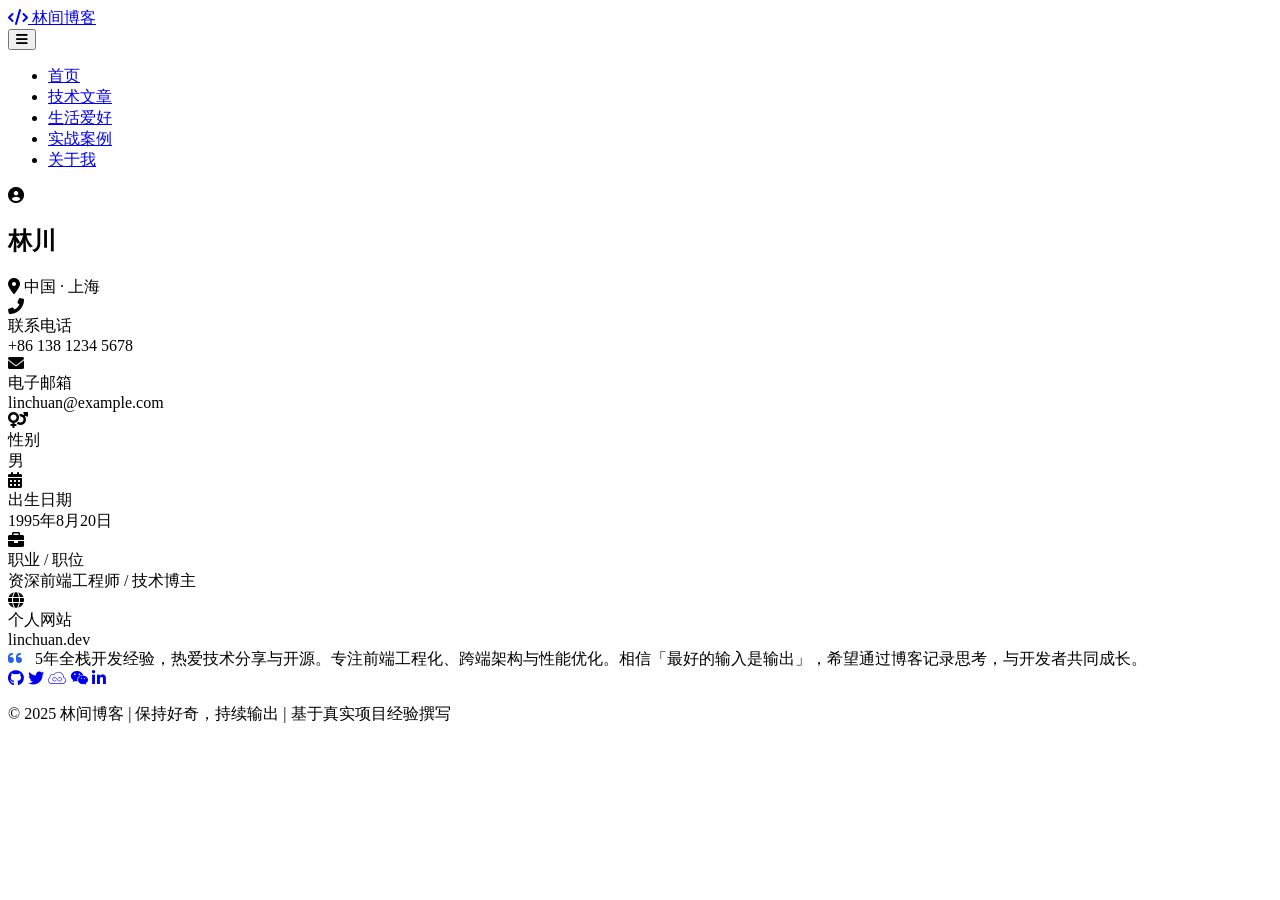
==== src/main/resources/templates/public/index.html @ 1debfce6 "Initial commit 该项目第一次提交" ====
<!DOCTYPE html>
<html lang="zh-CN">
<head>
    <meta charset="UTF-8">
    <meta name="viewport" content="width=device-width, initial-scale=1.0, viewport-fit=cover">
    <title>我的博客 | 个人主页</title>
    <!-- 使用现代、干净的字体系统 -->
    <link href="https://fonts.googleapis.com/css2?family=Inter:opsz,wght@14..32,300;14..32,400;14..32,500;14..32,600;14..32,700&display=swap" rel="stylesheet">
    <!-- Font Awesome 6 (免费图标库) -->
    <link rel="stylesheet" href="https://cdnjs.cloudflare.com/ajax/libs/font-awesome/6.0.0-beta3/css/all.min.css">
    <!-- 独立CSS文件 -->
    <link rel="stylesheet" th:href="@{/css/index.css}">
</head>
<body>

<!-- 导航栏 -->
<nav class="navbar">
    <div class="nav-container">
        <div class="logo">
            <a href="#"><i class="fas fa-code"></i> 林间博客</a>
        </div>
        <button class="menu-toggle" id="mobileMenuBtn" aria-label="菜单">
            <i class="fas fa-bars"></i>
        </button>
        <ul class="nav-links" id="navLinks">
            <li><a href="#" class="nav-item active" data-nav="home">首页</a></li>
            <li><a href="#" class="nav-item" data-nav="tech">技术文章</a></li>
            <li><a href="#" class="nav-item" data-nav="dev">生活爱好</a></li>
            <li><a href="/public/practical" class="nav-item" data-nav="case">实战案例</a></li>
            <li><a href="#" class="nav-item" data-nav="about">关于我</a></li>
        </ul>
    </div>
</nav>

<main>
    <!-- 首页区域：展示关于我的详细信息（包含头像、姓名、电话、性别等） -->
    <section class="hero">
        <div class="container">
            <div class="profile-container">
                <!-- 头像区域 -->
                <div class="profile-avatar">
                    <div class="avatar-large">
                        <i class="fas fa-user-circle"></i>
                    </div>
                </div>

                <!-- 个人信息详情 -->
                <div class="profile-info">
                    <h1 class="profile-name">林川</h1>
                    <div class="profile-title">
                        <i class="fas fa-map-marker-alt"></i> 中国 · 上海
                    </div>

                    <div class="info-grid">
                        <div class="info-item">
                            <div class="info-icon"><i class="fas fa-phone-alt"></i></div>
                            <div class="info-text">
                                <div class="info-label">联系电话</div>
                                <div class="info-value">+86 138 1234 5678</div>
                            </div>
                        </div>
                        <div class="info-item">
                            <div class="info-icon"><i class="fas fa-envelope"></i></div>
                            <div class="info-text">
                                <div class="info-label">电子邮箱</div>
                                <div class="info-value">linchuan@example.com</div>
                            </div>
                        </div>
                        <div class="info-item">
                            <div class="info-icon"><i class="fas fa-venus-mars"></i></div>
                            <div class="info-text">
                                <div class="info-label">性别</div>
                                <div class="info-value">男</div>
                            </div>
                        </div>
                        <div class="info-item">
                            <div class="info-icon"><i class="fas fa-calendar-alt"></i></div>
                            <div class="info-text">
                                <div class="info-label">出生日期</div>
                                <div class="info-value">1995年8月20日</div>
                            </div>
                        </div>
                        <div class="info-item">
                            <div class="info-icon"><i class="fas fa-briefcase"></i></div>
                            <div class="info-text">
                                <div class="info-label">职业 / 职位</div>
                                <div class="info-value">资深前端工程师 / 技术博主</div>
                            </div>
                        </div>
                        <div class="info-item">
                            <div class="info-icon"><i class="fas fa-globe"></i></div>
                            <div class="info-text">
                                <div class="info-label">个人网站</div>
                                <div class="info-value">linchuan.dev</div>
                            </div>
                        </div>
                    </div>

                    <div class="bio-text">
                        <i class="fas fa-quote-left" style="color: #2563eb; margin-right: 8px;"></i>
                        5年全栈开发经验，热爱技术分享与开源。专注前端工程化、跨端架构与性能优化。相信「最好的输入是输出」，希望通过博客记录思考，与开发者共同成长。
                    </div>

                    <div class="social-links">
                        <a href="#" aria-label="GitHub"><i class="fab fa-github"></i></a>
                        <a href="#" aria-label="Twitter"><i class="fab fa-twitter"></i></a>
                        <a href="#" aria-label="掘金"><i class="fab fa-jsfiddle"></i></a>
                        <a href="#" aria-label="微信"><i class="fab fa-weixin"></i></a>
                        <a href="#" aria-label="领英"><i class="fab fa-linkedin-in"></i></a>
                    </div>
                </div>
            </div>
        </div>
    </section>
</main>

<footer class="footer">
    <div class="container">
        <p>© 2025 林间博客 | 保持好奇，持续输出 | 基于真实项目经验撰写</p>
    </div>
</footer>

<!-- 独立JavaScript文件 -->
<script th:src="@{/js/index.js}"></script>
</body>
</html>
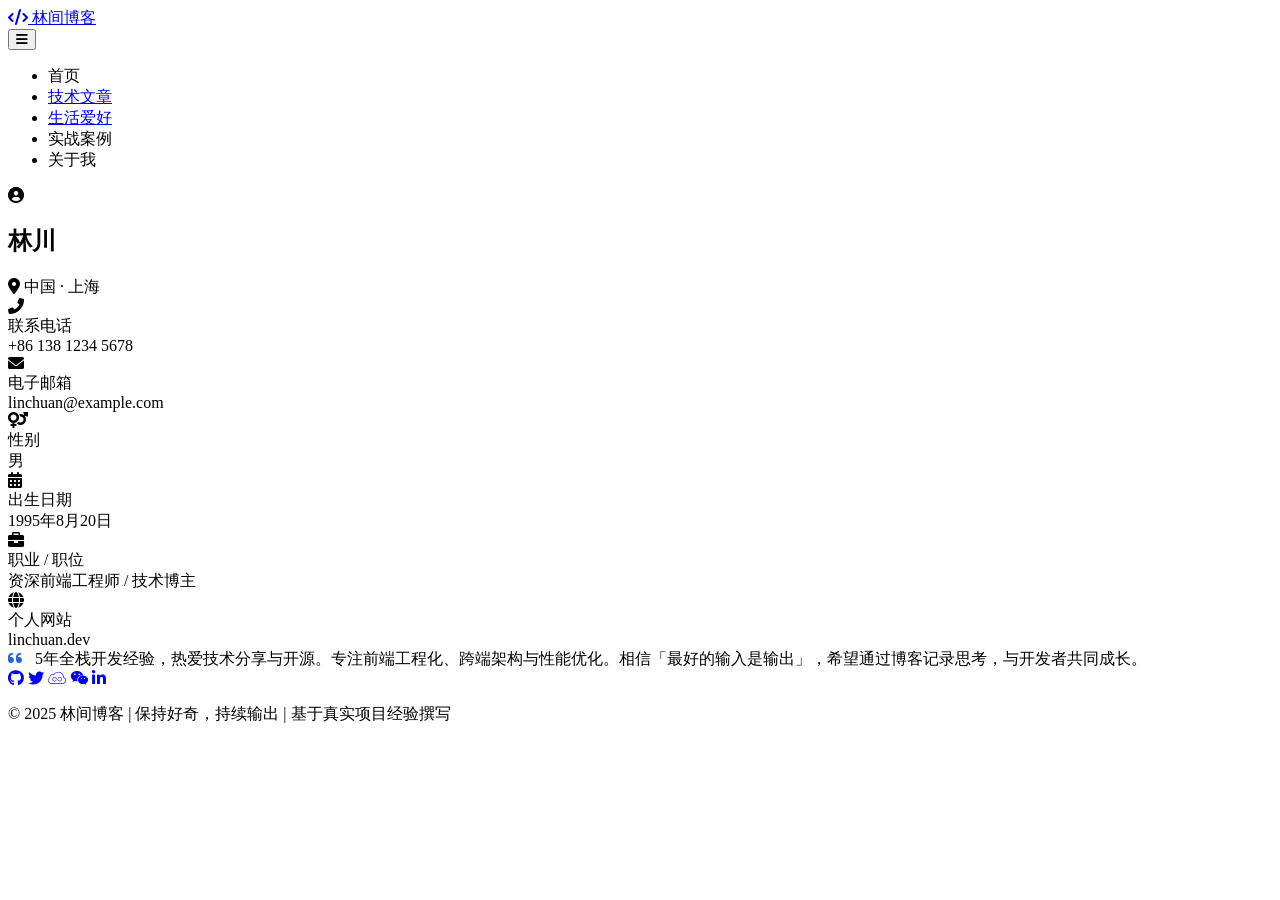
==== commit c8a72c25: "增加了全局异常处理，完善了数据校验" ====
--- a/src/main/resources/templates/public/index.html
+++ b/src/main/resources/templates/public/index.html
@@ -23,11 +23,11 @@
             <i class="fas fa-bars"></i>
         </button>
         <ul class="nav-links" id="navLinks">
-            <li><a href="#" class="nav-item active" data-nav="home">首页</a></li>
+            <li><a th:href="@{/public/index}" class="nav-item active" data-nav="home">首页</a></li>
             <li><a href="#" class="nav-item" data-nav="tech">技术文章</a></li>
             <li><a href="#" class="nav-item" data-nav="dev">生活爱好</a></li>
-            <li><a href="/public/practical" class="nav-item" data-nav="case">实战案例</a></li>
-            <li><a href="#" class="nav-item" data-nav="about">关于我</a></li>
+            <li><a th:href="@{/public/practical}" class="nav-item" data-nav="case">实战案例</a></li>
+            <li><a th:href="@{/public/introduction}" data-nav="about">关于我</a></li>
         </ul>
     </div>
 </nav>
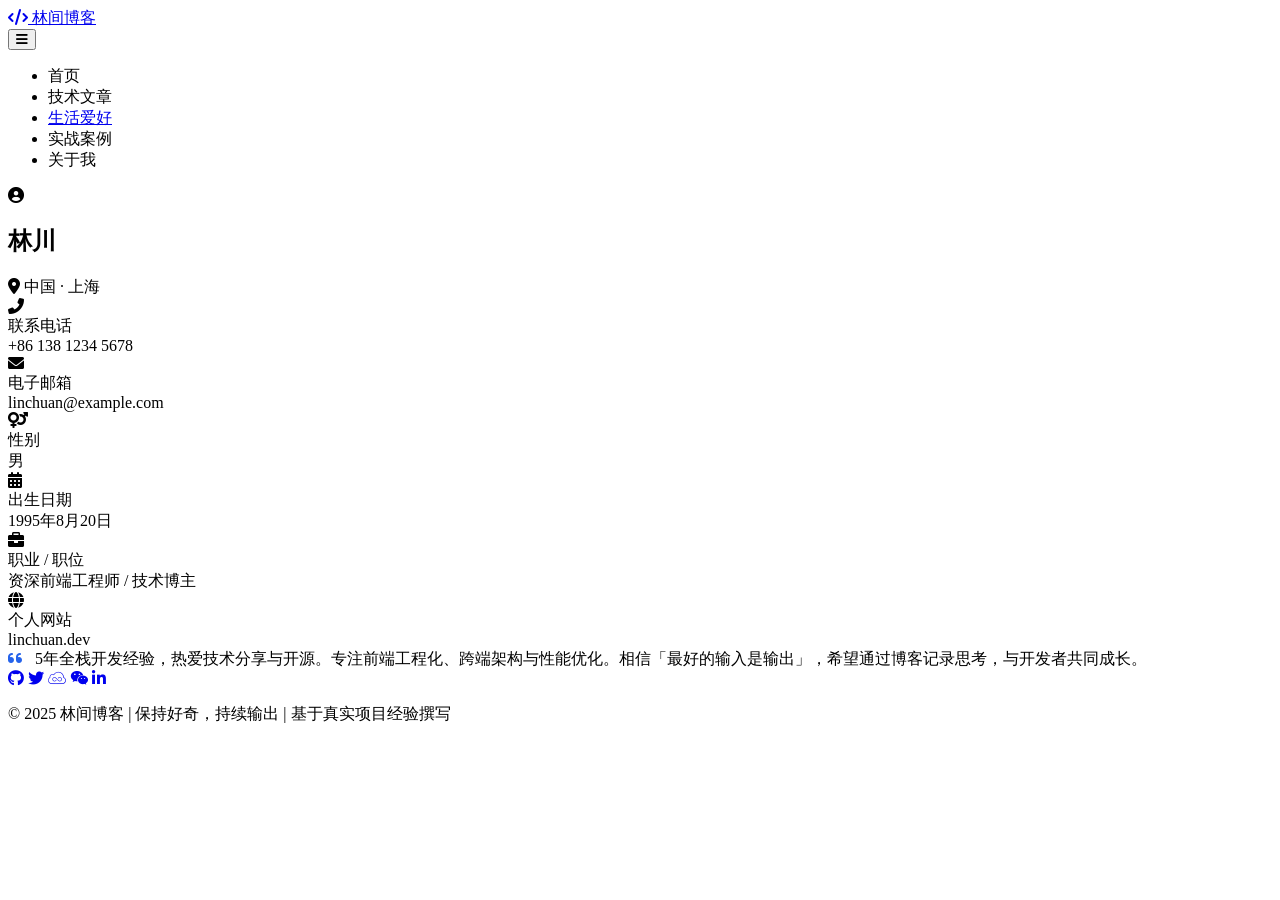
==== commit d4077124: "成功为项目增加技术文章页面和管理页面" ====
--- a/src/main/resources/templates/public/index.html
+++ b/src/main/resources/templates/public/index.html
@@ -24,7 +24,7 @@
         </button>
         <ul class="nav-links" id="navLinks">
             <li><a th:href="@{/public/index}" class="nav-item active" data-nav="home">首页</a></li>
-            <li><a href="#" class="nav-item" data-nav="tech">技术文章</a></li>
+            <li><a th:href="@{/public/article}" class="nav-item" data-nav="tech">技术文章</a></li>
             <li><a href="#" class="nav-item" data-nav="dev">生活爱好</a></li>
             <li><a th:href="@{/public/practical}" class="nav-item" data-nav="case">实战案例</a></li>
             <li><a th:href="@{/public/introduction}" data-nav="about">关于我</a></li>
